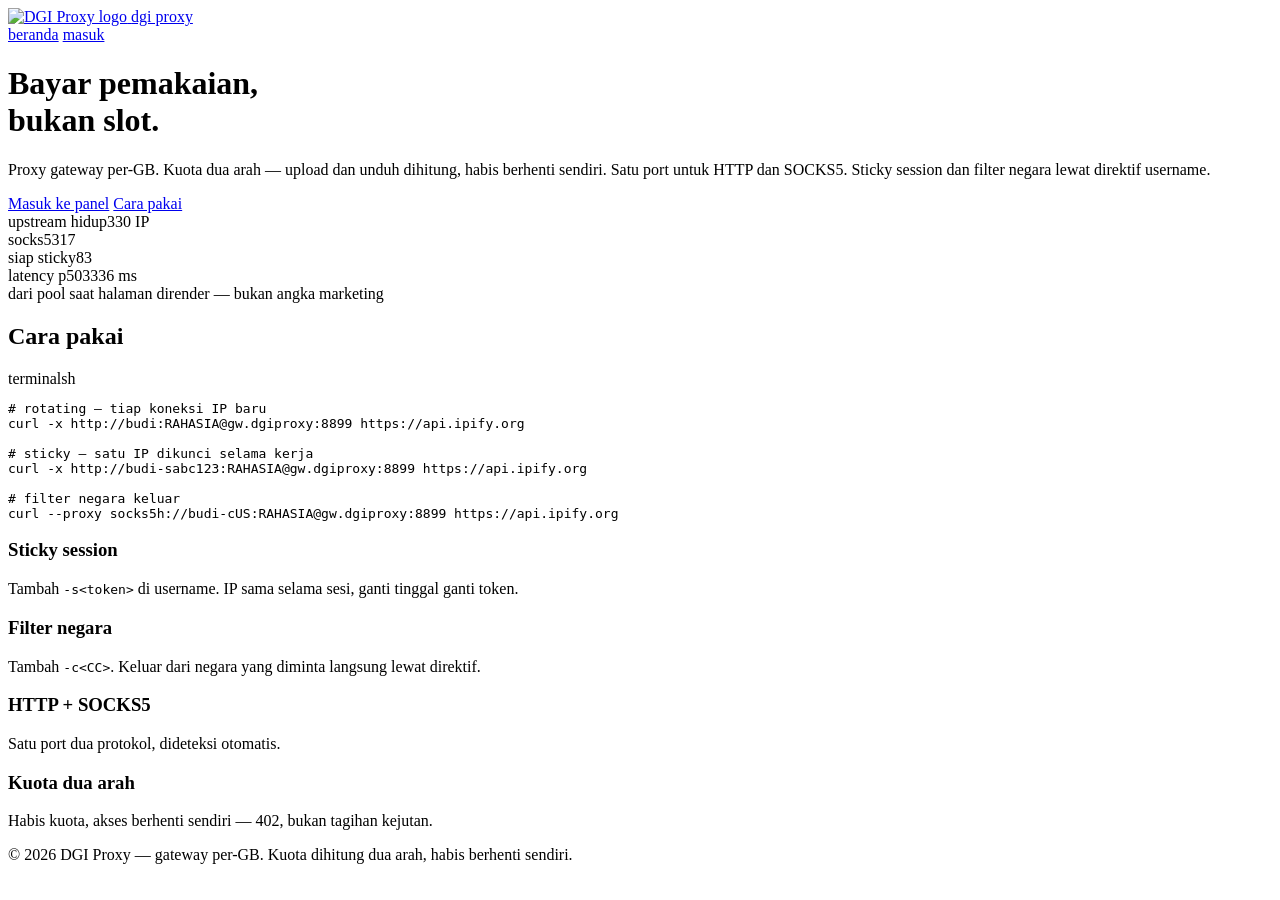
==== public/index.html @ 2236723a "DGI Proxy: landing + assets" ====
<!DOCTYPE html>
<html lang="id">
<head>
<meta charset="UTF-8">
<meta name="viewport" content="width=device-width, initial-scale=1.0">
<title>DGI Proxy - proxy per-GB</title>
<link rel="icon" type="image/png" href="/static/logo-64.png">
<link rel="stylesheet" href="/static/style.css">
</head>
<body>
<nav class="nav wrap">
  <a class="brand" href="/">
    <img src="/static/logo-64.png" alt="DGI Proxy logo">
    <span>dgi proxy</span>
  </a>
  <div class="links">
    <a href="/">beranda</a>
    
      
      <a href="/login">masuk</a>
  </div>
</nav>



<main class="wrap">

<div class="masthead">
  <div>
    <h1>Bayar <span class="u">pemakaian</span>,<br>bukan slot.</h1>
    <p class="lede">Proxy gateway per-GB. Kuota dua arah — upload dan unduh dihitung, habis berhenti sendiri. Satu port untuk HTTP dan SOCKS5. Sticky session dan filter negara lewat direktif username.</p>
    <a class="btn" href="/login">Masuk ke panel</a>
    <a class="btn btn-ghost" href="#cara">Cara pakai</a>
  </div>
  <aside class="statcol" aria-label="status pool live">
    <div class="row"><span class="k">upstream hidup</span><span class="v">330 IP</span></div>
    <div class="row"><span class="k">socks5</span><span class="v">317</span></div>
    <div class="row"><span class="k">siap sticky</span><span class="v">83</span></div>
    <div class="row"><span class="k">latency p50</span><span class="v">3336 ms</span></div>
    <div class="cap">dari pool saat halaman dirender — bukan angka marketing</div>
  </aside>
</div>

<section id="cara">
  <h2>Cara <span class="u">pakai</span></h2>
  <div class="demo">
    <div class="bar"><span>terminal</span><span>sh</span></div>
    <pre><span class="cmt"># rotating — tiap koneksi IP baru</span>
<span class="cmd">curl -x http://budi:RAHASIA@gw.dgiproxy:8899 https://api.ipify.org</span>

<span class="cmt"># sticky — satu IP dikunci selama kerja</span>
<span class="cmd">curl -x http://budi-sabc123:RAHASIA@gw.dgiproxy:8899 https://api.ipify.org</span>

<span class="cmt"># filter negara keluar</span>
<span class="cmd">curl --proxy socks5h://budi-cUS:RAHASIA@gw.dgiproxy:8899 https://api.ipify.org</span></pre>
  </div>

  <div class="grid2">
    <div class="feat"><h3>Sticky session</h3><p>Tambah <code>-s&lt;token&gt;</code> di username. IP sama selama sesi, ganti tinggal ganti token.</p></div>
    <div class="feat"><h3>Filter negara</h3><p>Tambah <code>-c&lt;CC&gt;</code>. Keluar dari negara yang diminta langsung lewat direktif.</p></div>
    <div class="feat"><h3>HTTP + SOCKS5</h3><p>Satu port dua protokol, dideteksi otomatis.</p></div>
    <div class="feat"><h3>Kuota dua arah</h3><p>Habis kuota, akses berhenti sendiri — 402, bukan tagihan kejutan.</p></div>
  </div>
</section>

</main>

<footer class="wrap foot">
  <p class="meta">© 2026 DGI Proxy — gateway per-GB. Kuota dihitung dua arah, habis berhenti sendiri.</p>
</footer>
</body>
</html>
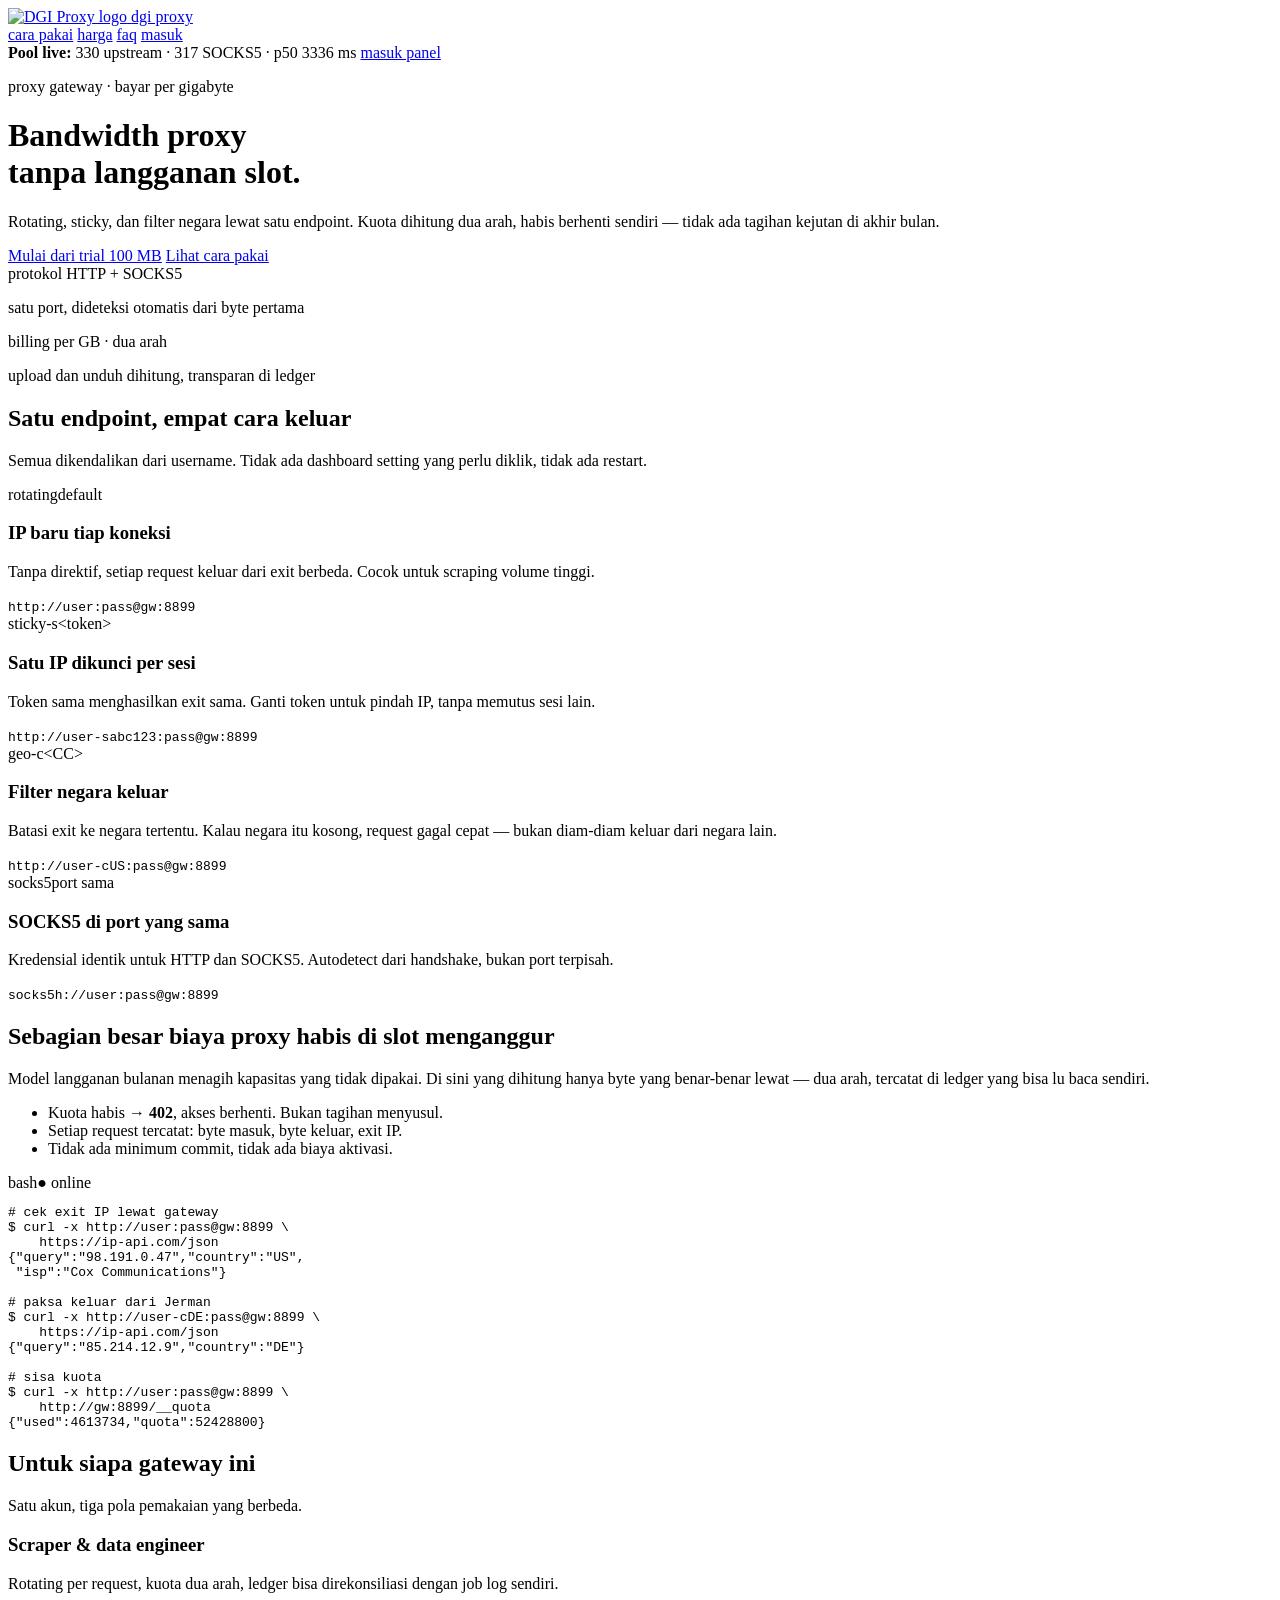
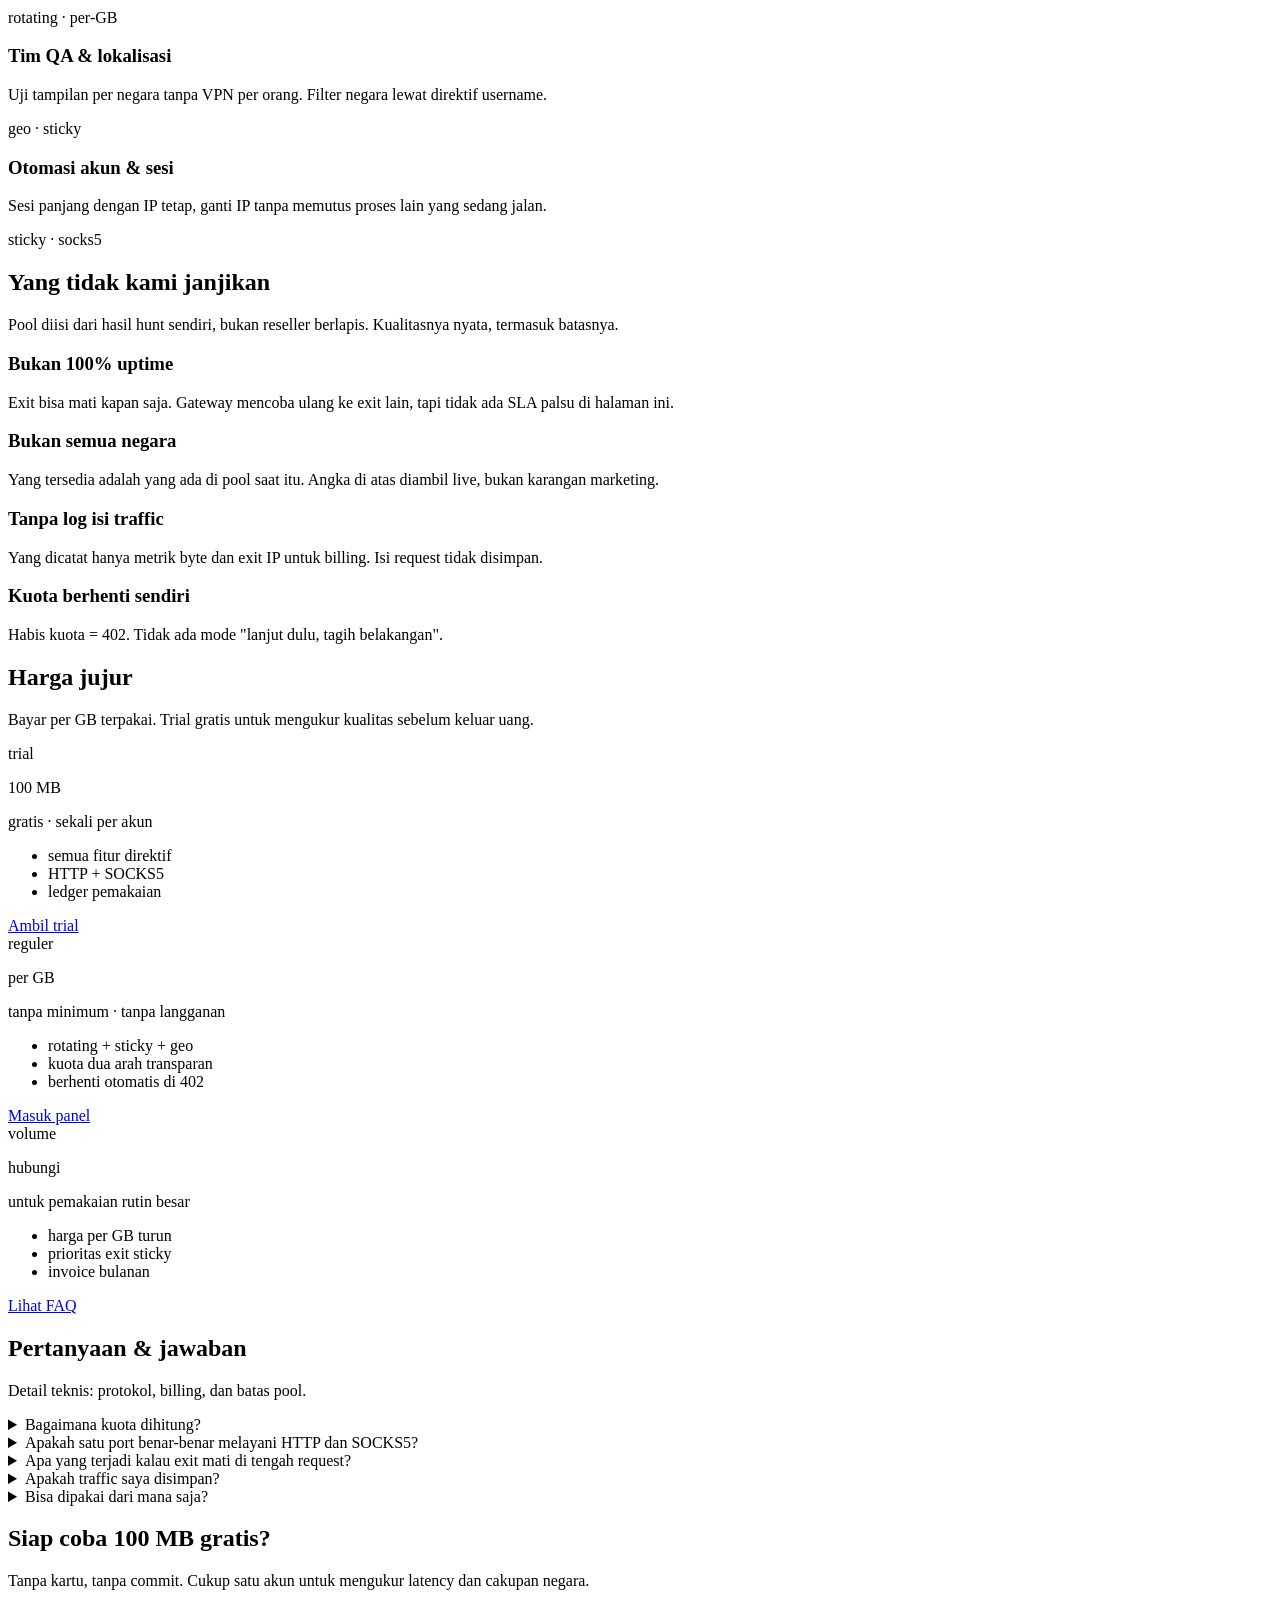
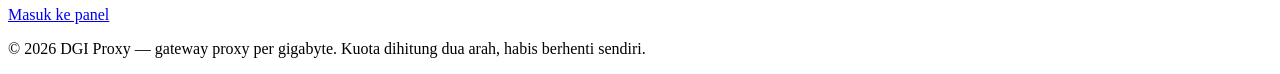
==== commit dc0322df: "feat(landing): port SaaS product-page concept to DGI proxy — announce bar, hero+spec cards, endpoint" ====
--- a/public/index.html
+++ b/public/index.html
@@ -3,70 +3,240 @@
 <head>
 <meta charset="UTF-8">
 <meta name="viewport" content="width=device-width, initial-scale=1.0">
-<title>DGI Proxy - proxy per-GB</title>
-<link rel="icon" type="image/png" href="/static/logo-64.png">
+<title>DGI Proxy — gateway proxy per gigabyte</title>
+<meta name="description" content="Proxy gateway per-GB: rotating, sticky, filter negara. HTTP + SOCKS5 satu port. Kuota dua arah, habis berhenti sendiri.">
+<link rel="icon" type="image/png" href="/static/favicon.png">
 <link rel="stylesheet" href="/static/style.css">
 </head>
 <body>
 <nav class="nav wrap">
   <a class="brand" href="/">
-    <img src="/static/logo-64.png" alt="DGI Proxy logo">
+    <img src="/static/logo-64.png" alt="DGI Proxy logo" width="26" height="26">
     <span>dgi proxy</span>
   </a>
   <div class="links">
-    <a href="/">beranda</a>
-    
-      
+    <a href="#cara">cara pakai</a>
+    <a href="#harga">harga</a>
+    <a href="#faq">faq</a>
       <a href="/login">masuk</a>
   </div>
 </nav>
 
-
-
 <main class="wrap">
 
-<div class="masthead">
-  <div>
-    <h1>Bayar <span class="u">pemakaian</span>,<br>bukan slot.</h1>
-    <p class="lede">Proxy gateway per-GB. Kuota dua arah — upload dan unduh dihitung, habis berhenti sendiri. Satu port untuk HTTP dan SOCKS5. Sticky session dan filter negara lewat direktif username.</p>
-    <a class="btn" href="/login">Masuk ke panel</a>
-    <a class="btn btn-ghost" href="#cara">Cara pakai</a>
-  </div>
-  <aside class="statcol" aria-label="status pool live">
-    <div class="row"><span class="k">upstream hidup</span><span class="v">330 IP</span></div>
-    <div class="row"><span class="k">socks5</span><span class="v">317</span></div>
-    <div class="row"><span class="k">siap sticky</span><span class="v">83</span></div>
-    <div class="row"><span class="k">latency p50</span><span class="v">3336 ms</span></div>
-    <div class="cap">dari pool saat halaman dirender — bukan angka marketing</div>
-  </aside>
+<div class="announce">
+  <span class="dot" aria-hidden="true"></span>
+  <span><b>Pool live:</b> 330 upstream · 317 SOCKS5 · p50 3336 ms</span>
+  <a href="/login">masuk panel</a>
 </div>
 
-<section id="cara">
-  <h2>Cara <span class="u">pakai</span></h2>
-  <div class="demo">
-    <div class="bar"><span>terminal</span><span>sh</span></div>
-    <pre><span class="cmt"># rotating — tiap koneksi IP baru</span>
-<span class="cmd">curl -x http://budi:RAHASIA@gw.dgiproxy:8899 https://api.ipify.org</span>
-
-<span class="cmt"># sticky — satu IP dikunci selama kerja</span>
-<span class="cmd">curl -x http://budi-sabc123:RAHASIA@gw.dgiproxy:8899 https://api.ipify.org</span>
-
-<span class="cmt"># filter negara keluar</span>
-<span class="cmd">curl --proxy socks5h://budi-cUS:RAHASIA@gw.dgiproxy:8899 https://api.ipify.org</span></pre>
-  </div>
-
+<header class="hero">
+  <p class="eyebrow">proxy gateway · bayar per gigabyte</p>
+  <h1>Bandwidth proxy<br><span class="u">tanpa langganan slot.</span></h1>
+  <p class="lede">Rotating, sticky, dan filter negara lewat satu endpoint. Kuota dihitung dua arah, habis berhenti sendiri — tidak ada tagihan kejutan di akhir bulan.</p>
+  <div class="cta">
+    <a class="btn" href="/login">Mulai dari trial 100 MB</a>
+    <a class="btn btn-ghost" href="#cara">Lihat cara pakai</a>
+  </div>
+
+  <div class="specs">
+    <div class="spec">
+      <span class="k">protokol</span>
+      <span class="v">HTTP + SOCKS5</span>
+      <p>satu port, dideteksi otomatis dari byte pertama</p>
+    </div>
+    <div class="spec">
+      <span class="k">billing</span>
+      <span class="v">per GB · dua arah</span>
+      <p>upload dan unduh dihitung, transparan di ledger</p>
+    </div>
+  </div>
+</header>
+
+<section id="cara" class="band">
+  <div class="sechead">
+    <h2>Satu endpoint, empat <span class="u">cara keluar</span></h2>
+    <p class="sub">Semua dikendalikan dari username. Tidak ada dashboard setting yang perlu diklik, tidak ada restart.</p>
+  </div>
+
+  <div class="cards">
+    <article class="card">
+      <div class="chips"><span class="chip">rotating</span><span class="chip chip-dim">default</span></div>
+      <h3>IP baru tiap koneksi</h3>
+      <p>Tanpa direktif, setiap request keluar dari exit berbeda. Cocok untuk scraping volume tinggi.</p>
+      <code class="mono">http://user:pass@gw:8899</code>
+    </article>
+    <article class="card">
+      <div class="chips"><span class="chip">sticky</span><span class="chip chip-dim">-s&lt;token&gt;</span></div>
+      <h3>Satu IP dikunci per sesi</h3>
+      <p>Token sama menghasilkan exit sama. Ganti token untuk pindah IP, tanpa memutus sesi lain.</p>
+      <code class="mono">http://user-sabc123:pass@gw:8899</code>
+    </article>
+    <article class="card">
+      <div class="chips"><span class="chip">geo</span><span class="chip chip-dim">-c&lt;CC&gt;</span></div>
+      <h3>Filter negara keluar</h3>
+      <p>Batasi exit ke negara tertentu. Kalau negara itu kosong, request gagal cepat — bukan diam-diam keluar dari negara lain.</p>
+      <code class="mono">http://user-cUS:pass@gw:8899</code>
+    </article>
+    <article class="card">
+      <div class="chips"><span class="chip">socks5</span><span class="chip chip-dim">port sama</span></div>
+      <h3>SOCKS5 di port yang sama</h3>
+      <p>Kredensial identik untuk HTTP dan SOCKS5. Autodetect dari handshake, bukan port terpisah.</p>
+      <code class="mono">socks5h://user:pass@gw:8899</code>
+    </article>
+  </div>
+</section>
+
+<section class="band band-alt">
+  <div class="split">
+    <div>
+      <h2>Sebagian besar biaya proxy habis di <span class="u">slot menganggur</span></h2>
+      <p class="lede">Model langganan bulanan menagih kapasitas yang tidak dipakai. Di sini yang dihitung hanya byte yang benar-benar lewat — dua arah, tercatat di ledger yang bisa lu baca sendiri.</p>
+      <ul class="checks">
+        <li>Kuota habis → <b>402</b>, akses berhenti. Bukan tagihan menyusul.</li>
+        <li>Setiap request tercatat: byte masuk, byte keluar, exit IP.</li>
+        <li>Tidak ada minimum commit, tidak ada biaya aktivasi.</li>
+      </ul>
+    </div>
+    <div class="terminal" role="img" aria-label="contoh sesi terminal">
+      <div class="bar"><span>bash</span><span class="live">● online</span></div>
+      <pre><span class="cmt"># cek exit IP lewat gateway</span>
+<span class="cmd">$ curl -x http://user:pass@gw:8899 \
+    https://ip-api.com/json</span>
+<span class="out">{"query":"98.191.0.47","country":"US",
+ "isp":"Cox Communications"}</span>
+
+<span class="cmt"># paksa keluar dari Jerman</span>
+<span class="cmd">$ curl -x http://user-cDE:pass@gw:8899 \
+    https://ip-api.com/json</span>
+<span class="out">{"query":"85.214.12.9","country":"DE"}</span>
+
+<span class="cmt"># sisa kuota</span>
+<span class="cmd">$ curl -x http://user:pass@gw:8899 \
+    http://gw:8899/__quota</span>
+<span class="out">{"used":4613734,"quota":52428800}</span></pre>
+    </div>
+  </div>
+</section>
+
+<section class="band">
+  <div class="sechead">
+    <h2>Untuk siapa <span class="u">gateway ini</span></h2>
+    <p class="sub">Satu akun, tiga pola pemakaian yang berbeda.</p>
+  </div>
+  <div class="cards cards-3">
+    <article class="card">
+      <h3>Scraper &amp; data engineer</h3>
+      <p>Rotating per request, kuota dua arah, ledger bisa direkonsiliasi dengan job log sendiri.</p>
+      <span class="tag">rotating · per-GB</span>
+    </article>
+    <article class="card">
+      <h3>Tim QA &amp; lokalisasi</h3>
+      <p>Uji tampilan per negara tanpa VPN per orang. Filter negara lewat direktif username.</p>
+      <span class="tag">geo · sticky</span>
+    </article>
+    <article class="card">
+      <h3>Otomasi akun &amp; sesi</h3>
+      <p>Sesi panjang dengan IP tetap, ganti IP tanpa memutus proses lain yang sedang jalan.</p>
+      <span class="tag">sticky · socks5</span>
+    </article>
+  </div>
+</section>
+
+<section class="band band-alt">
+  <div class="sechead">
+    <h2>Yang <span class="u">tidak</span> kami janjikan</h2>
+    <p class="sub">Pool diisi dari hasil hunt sendiri, bukan reseller berlapis. Kualitasnya nyata, termasuk batasnya.</p>
+  </div>
   <div class="grid2">
-    <div class="feat"><h3>Sticky session</h3><p>Tambah <code>-s&lt;token&gt;</code> di username. IP sama selama sesi, ganti tinggal ganti token.</p></div>
-    <div class="feat"><h3>Filter negara</h3><p>Tambah <code>-c&lt;CC&gt;</code>. Keluar dari negara yang diminta langsung lewat direktif.</p></div>
-    <div class="feat"><h3>HTTP + SOCKS5</h3><p>Satu port dua protokol, dideteksi otomatis.</p></div>
-    <div class="feat"><h3>Kuota dua arah</h3><p>Habis kuota, akses berhenti sendiri — 402, bukan tagihan kejutan.</p></div>
-  </div>
+    <div class="feat"><h3>Bukan 100% uptime</h3><p>Exit bisa mati kapan saja. Gateway mencoba ulang ke exit lain, tapi tidak ada SLA palsu di halaman ini.</p></div>
+    <div class="feat"><h3>Bukan semua negara</h3><p>Yang tersedia adalah yang ada di pool saat itu. Angka di atas diambil live, bukan karangan marketing.</p></div>
+    <div class="feat"><h3>Tanpa log isi traffic</h3><p>Yang dicatat hanya metrik byte dan exit IP untuk billing. Isi request tidak disimpan.</p></div>
+    <div class="feat"><h3>Kuota berhenti sendiri</h3><p>Habis kuota = 402. Tidak ada mode "lanjut dulu, tagih belakangan".</p></div>
+  </div>
+</section>
+
+<section id="harga" class="band">
+  <div class="sechead">
+    <h2>Harga <span class="u">jujur</span></h2>
+    <p class="sub">Bayar per GB terpakai. Trial gratis untuk mengukur kualitas sebelum keluar uang.</p>
+  </div>
+  <div class="cards cards-3">
+    <article class="card price">
+      <span class="k">trial</span>
+      <p class="amt">100 MB</p>
+      <p class="note">gratis · sekali per akun</p>
+      <ul class="checks sm">
+        <li>semua fitur direktif</li>
+        <li>HTTP + SOCKS5</li>
+        <li>ledger pemakaian</li>
+      </ul>
+      <a class="btn btn-ghost full" href="/login">Ambil trial</a>
+    </article>
+    <article class="card price feat-hi">
+      <span class="k">reguler</span>
+      <p class="amt">per GB</p>
+      <p class="note">tanpa minimum · tanpa langganan</p>
+      <ul class="checks sm">
+        <li>rotating + sticky + geo</li>
+        <li>kuota dua arah transparan</li>
+        <li>berhenti otomatis di 402</li>
+      </ul>
+      <a class="btn full" href="/login">Masuk panel</a>
+    </article>
+    <article class="card price">
+      <span class="k">volume</span>
+      <p class="amt">hubungi</p>
+      <p class="note">untuk pemakaian rutin besar</p>
+      <ul class="checks sm">
+        <li>harga per GB turun</li>
+        <li>prioritas exit sticky</li>
+        <li>invoice bulanan</li>
+      </ul>
+      <a class="btn btn-ghost full" href="#faq">Lihat FAQ</a>
+    </article>
+  </div>
+</section>
+
+<section id="faq" class="band band-alt">
+  <div class="sechead">
+    <h2>Pertanyaan &amp; <span class="u">jawaban</span></h2>
+    <p class="sub">Detail teknis: protokol, billing, dan batas pool.</p>
+  </div>
+  <div class="faq">
+    <details>
+      <summary>Bagaimana kuota dihitung?</summary>
+      <p>Dua arah: byte yang dikirim ke target dan byte yang diterima dari target, masing-masing dihitung. Angka terlihat di panel dan di ledger SQLite gateway.</p>
+    </details>
+    <details>
+      <summary>Apakah satu port benar-benar melayani HTTP dan SOCKS5?</summary>
+      <p>Ya. Koneksi masuk diperiksa byte pertamanya: <code class="mono">0x05</code> diperlakukan sebagai SOCKS5, selain itu sebagai HTTP proxy. Kredensial sama untuk keduanya.</p>
+    </details>
+    <details>
+      <summary>Apa yang terjadi kalau exit mati di tengah request?</summary>
+      <p>Gateway mencoba exit lain dari pool. Kalau negara yang diminta kosong, request gagal cepat dengan error jelas — tidak diam-diam keluar dari negara lain.</p>
+    </details>
+    <details>
+      <summary>Apakah traffic saya disimpan?</summary>
+      <p>Tidak. Yang tersimpan hanya metrik byte, exit IP, dan timestamp untuk billing.</p>
+    </details>
+    <details>
+      <summary>Bisa dipakai dari mana saja?</summary>
+      <p>Selama klien mendukung HTTP proxy atau SOCKS5 dengan autentikasi username/password — curl, requests, Playwright, browser extension, semuanya jalan.</p>
+    </details>
+  </div>
+</section>
+
+<section class="band ctaband">
+  <h2>Siap coba <span class="u">100 MB gratis?</span></h2>
+  <p class="lede center">Tanpa kartu, tanpa commit. Cukup satu akun untuk mengukur latency dan cakupan negara.</p>
+  <div class="cta center"><a class="btn" href="/login">Masuk ke panel</a></div>
 </section>
 
 </main>
 
 <footer class="wrap foot">
-  <p class="meta">© 2026 DGI Proxy — gateway per-GB. Kuota dihitung dua arah, habis berhenti sendiri.</p>
+  <p class="meta">© 2026 DGI Proxy — gateway proxy per gigabyte. Kuota dihitung dua arah, habis berhenti sendiri.</p>
 </footer>
 </body>
-</html>
+</html>
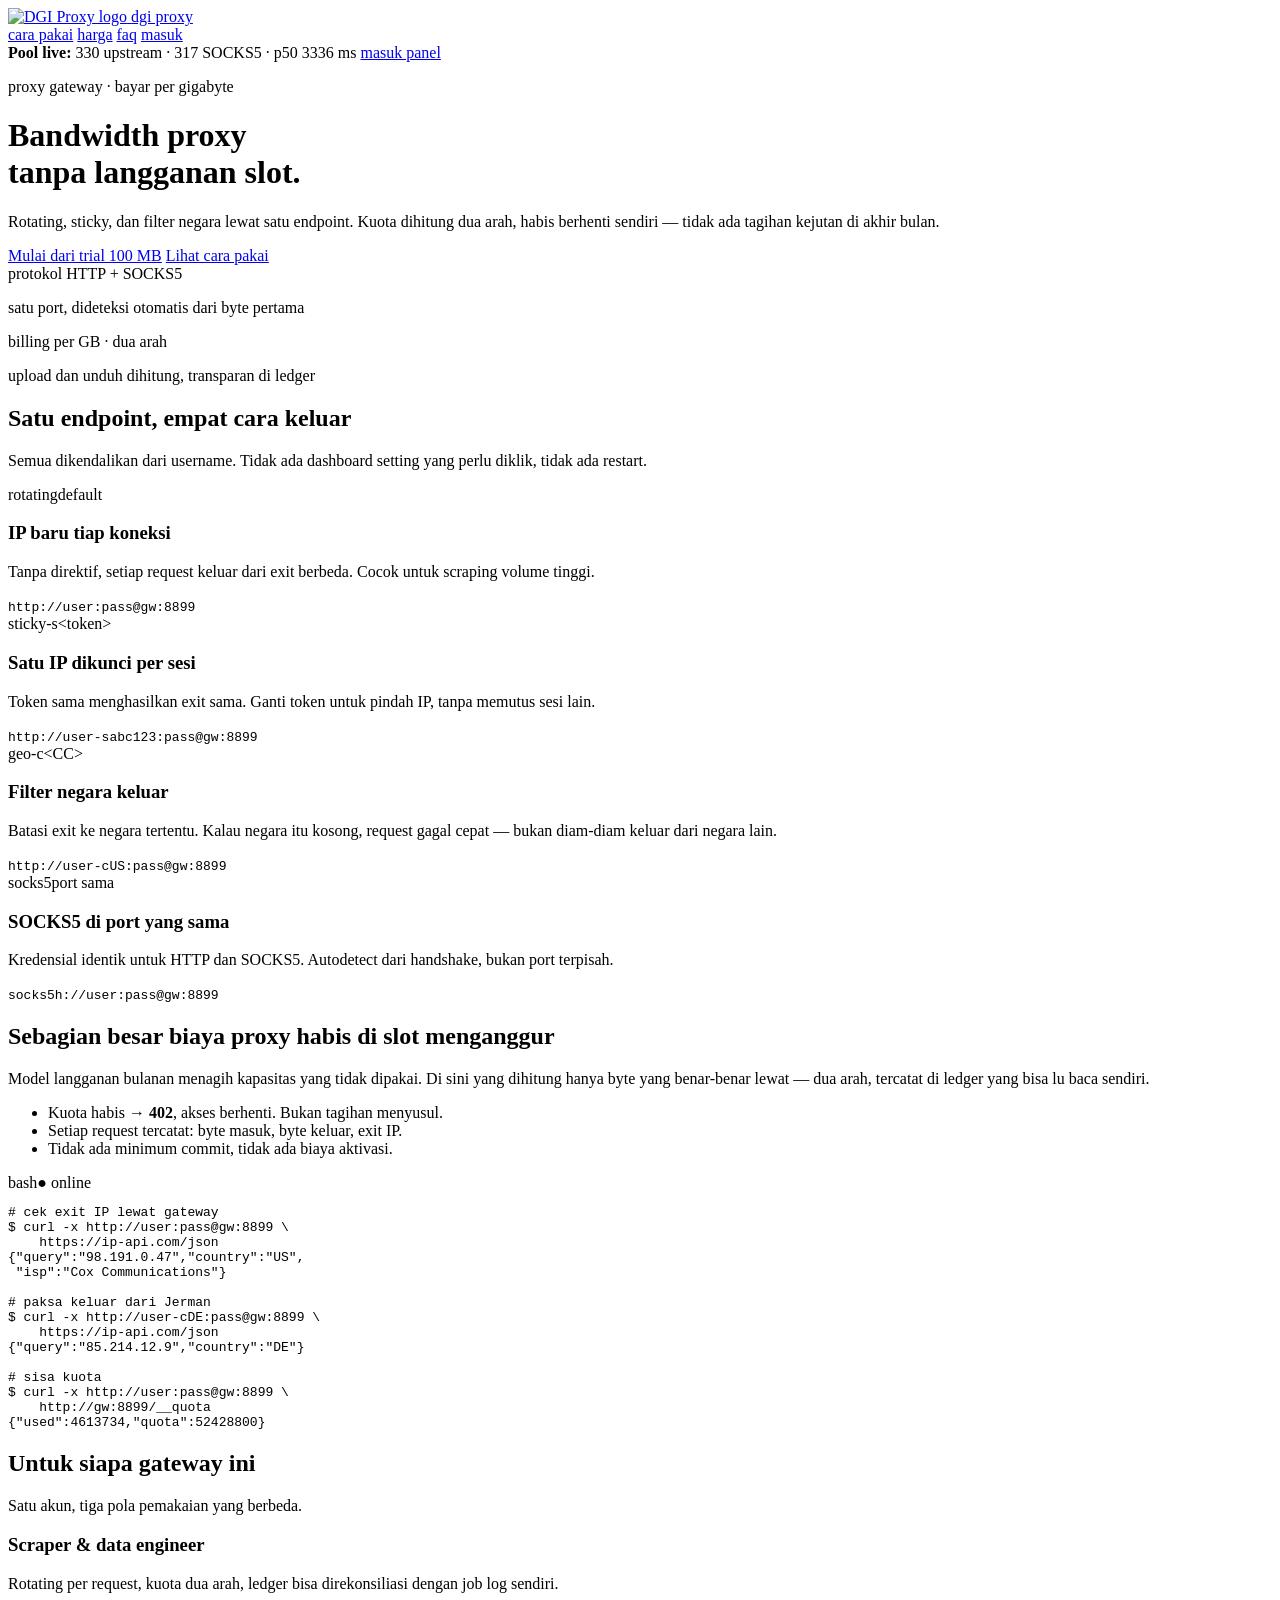
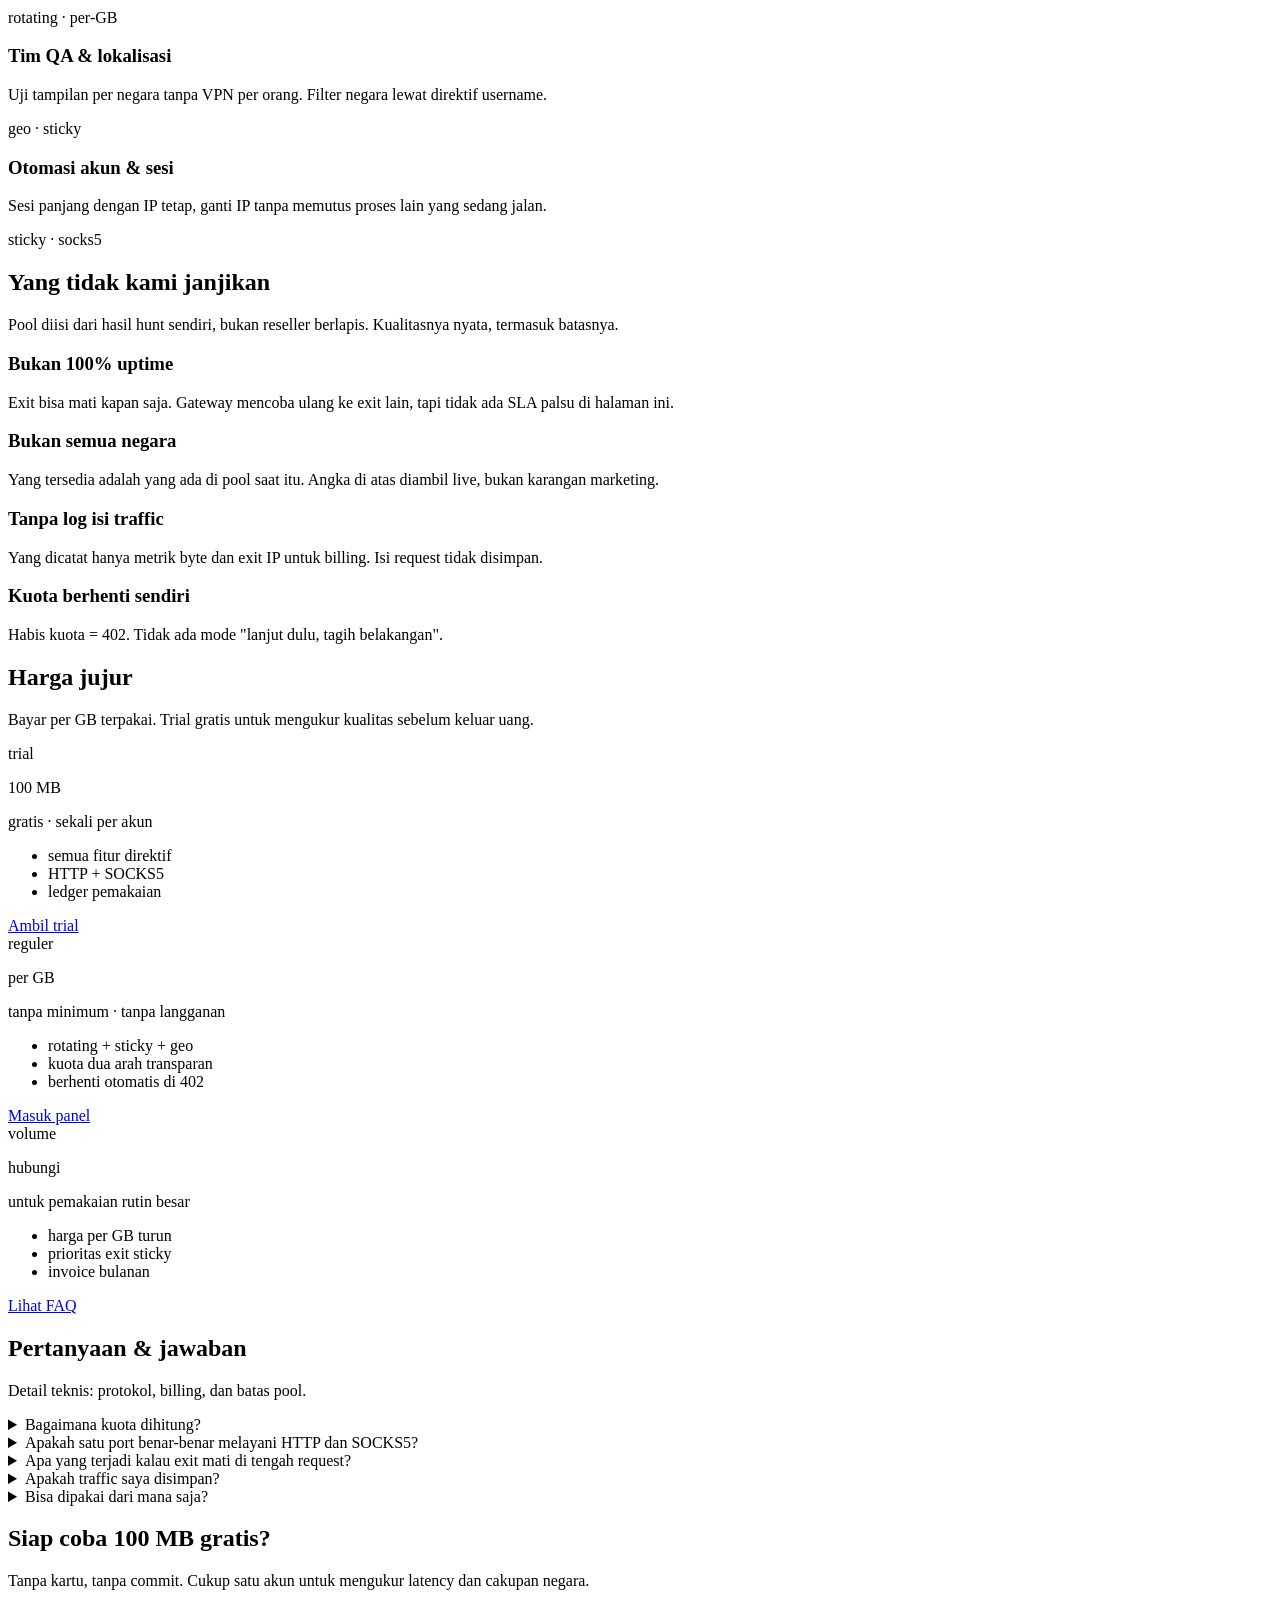
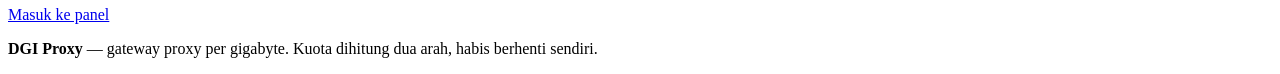
==== commit 4c192af1: "feat(theme): add black layer — dark terminal, dark pricing highlight, dark CTA band, dark footer" ====
--- a/public/index.html
+++ b/public/index.html
@@ -235,8 +235,10 @@
 
 </main>
 
-<footer class="wrap foot">
-  <p class="meta">© 2026 DGI Proxy — gateway proxy per gigabyte. Kuota dihitung dua arah, habis berhenti sendiri.</p>
+<footer class="foot">
+  <div class="wrap">
+    <p class="meta"><b>DGI Proxy</b> — gateway proxy per gigabyte. Kuota dihitung dua arah, habis berhenti sendiri.</p>
+  </div>
 </footer>
 </body>
 </html>
